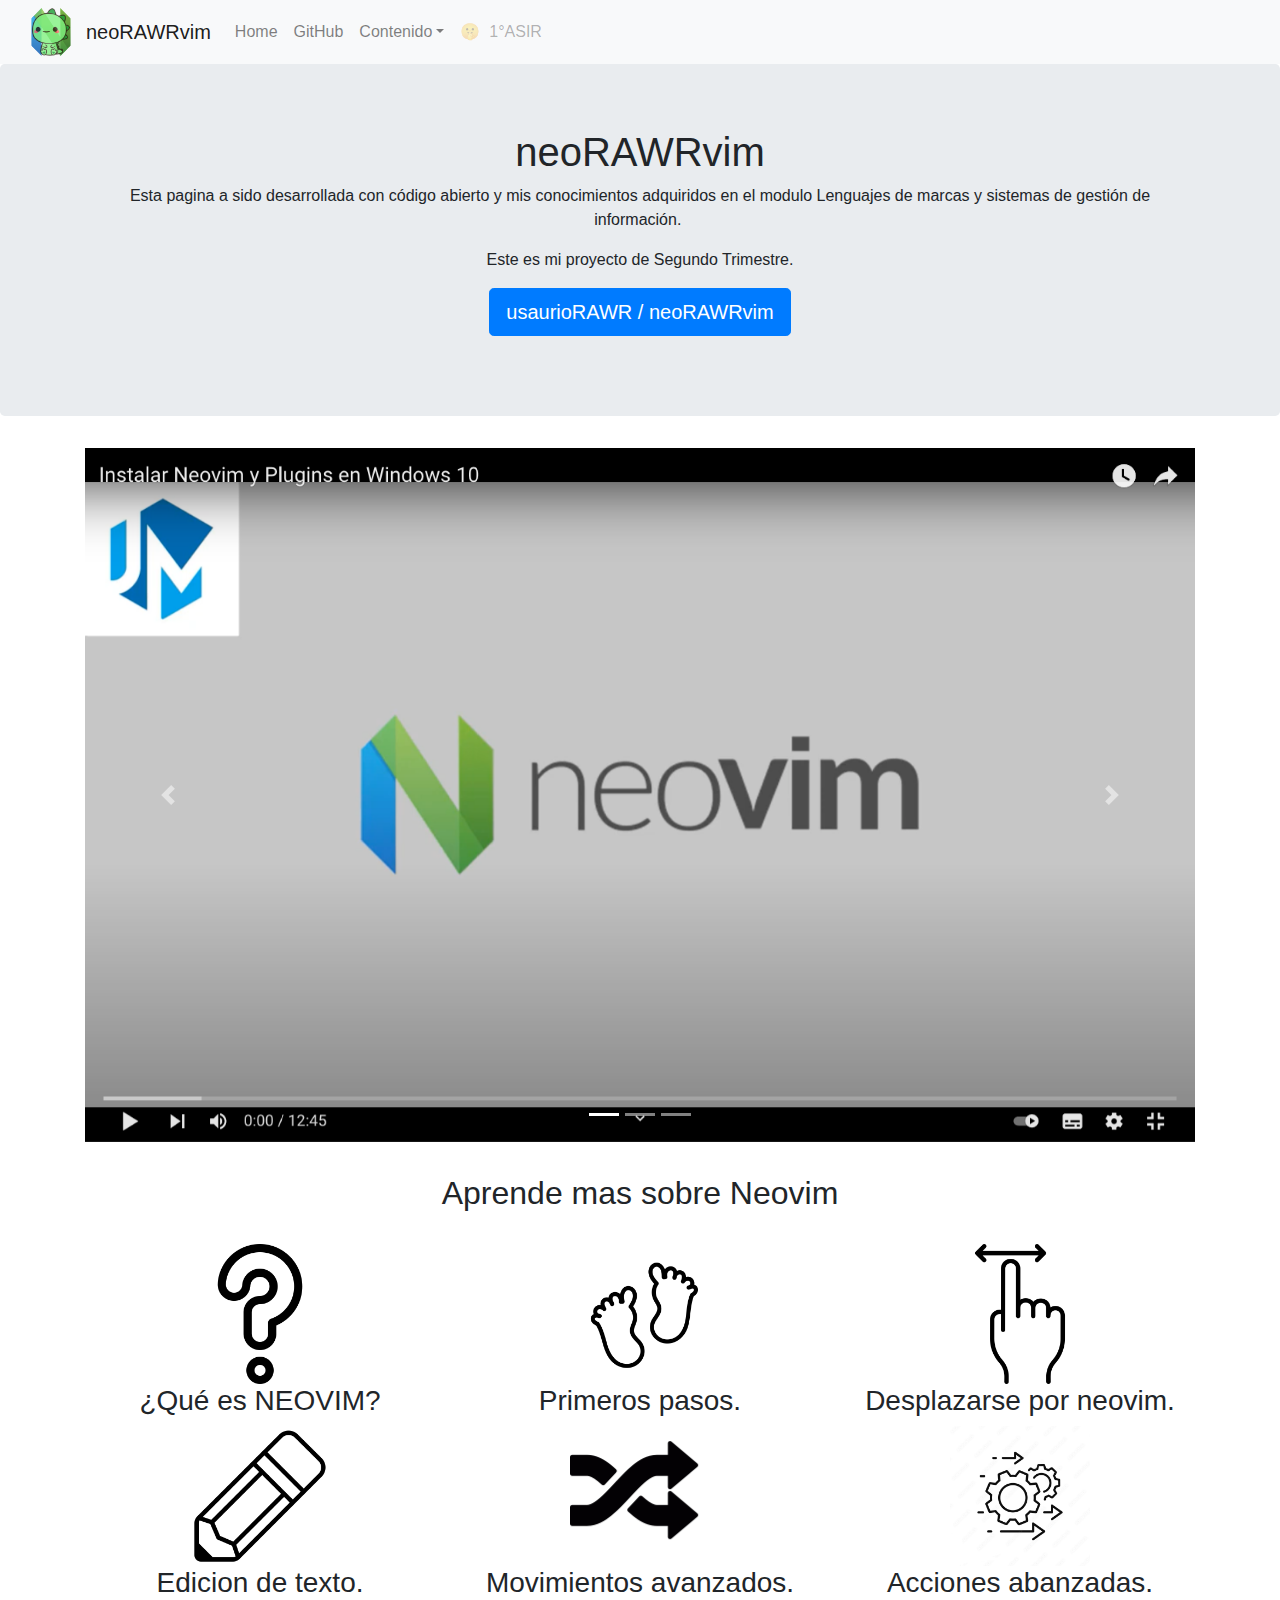
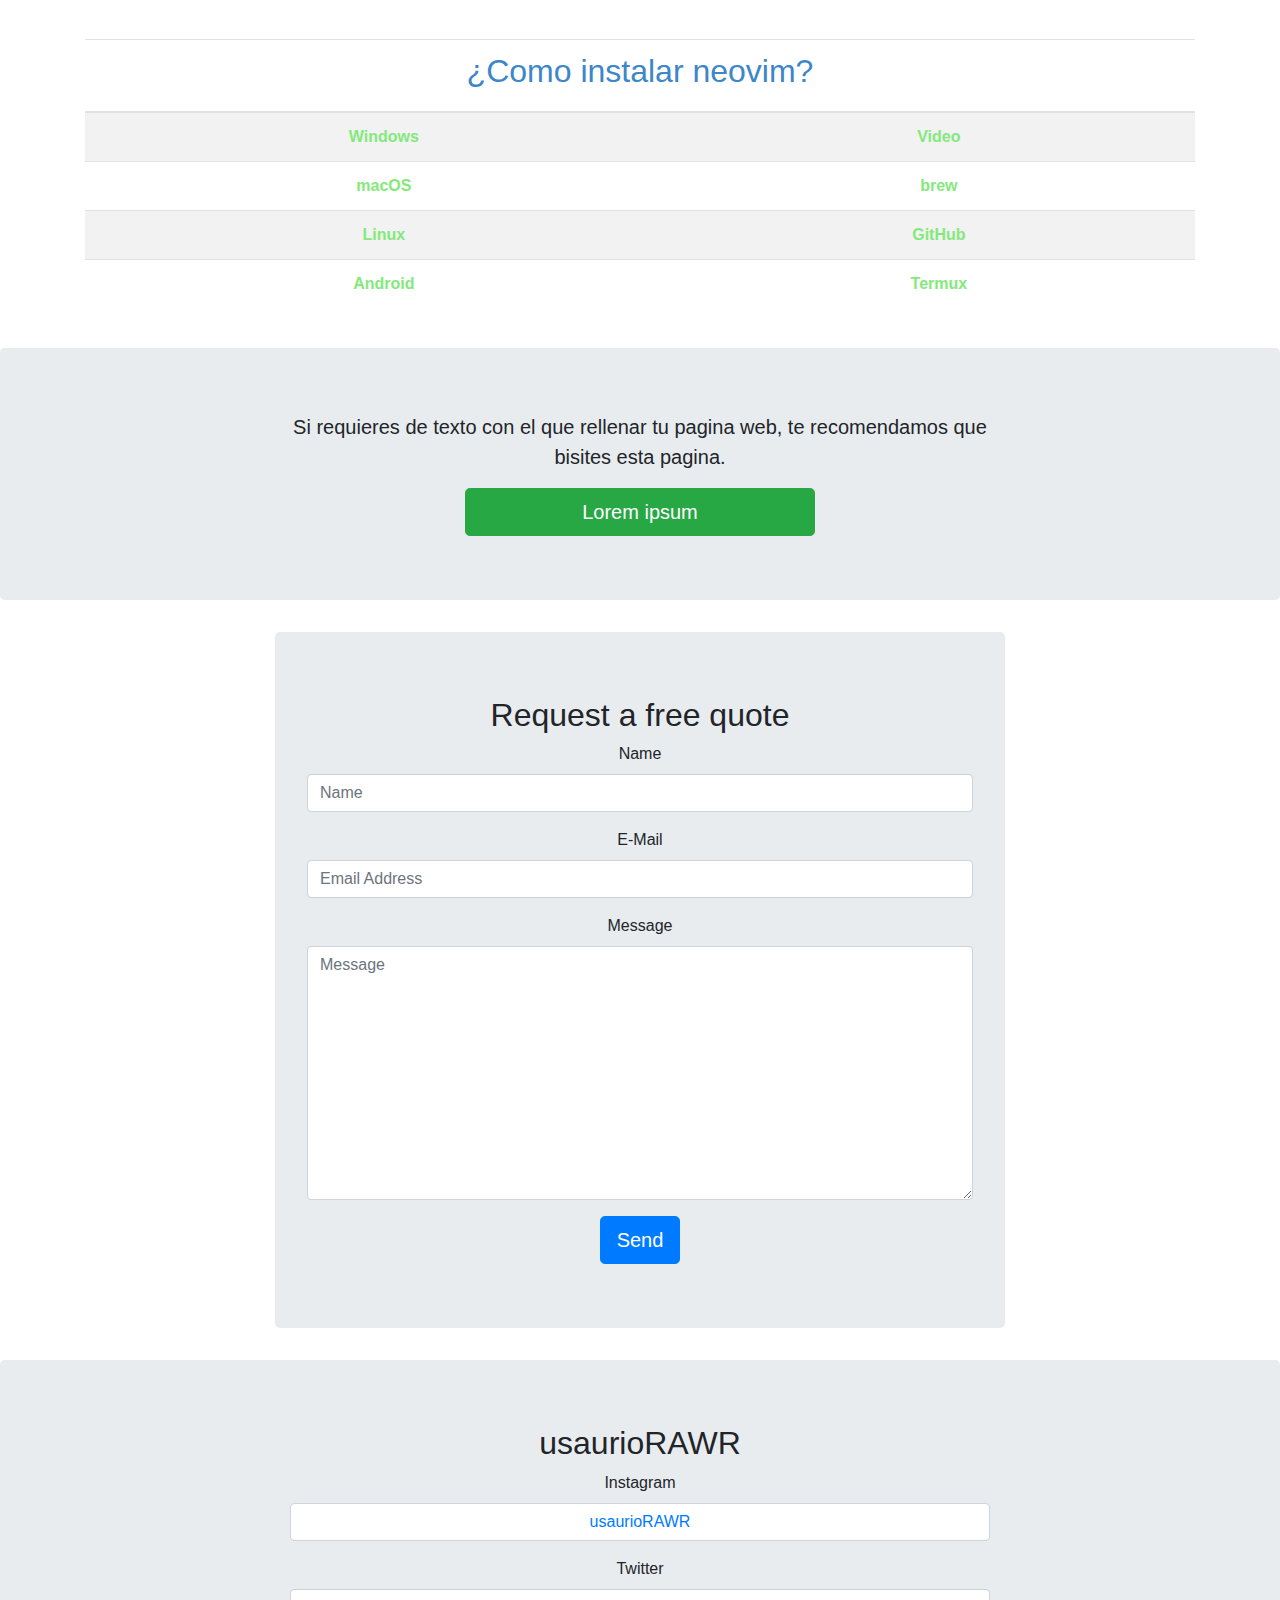
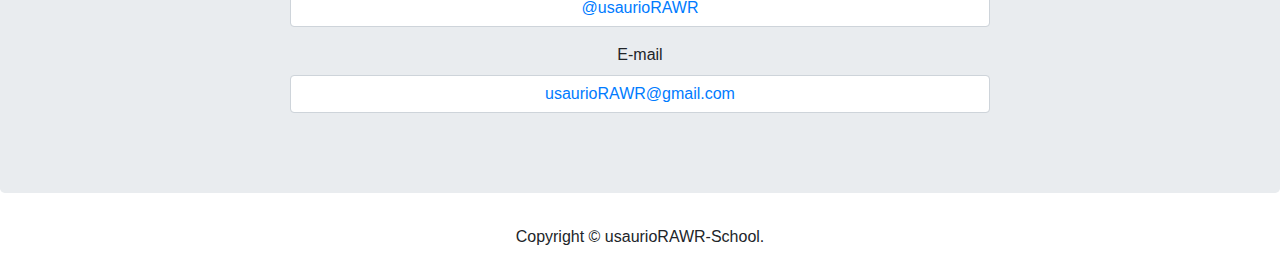
==== index.html @ 0fd1523d "neoRAWRvim" ====
<!DOCTYPE html>
<html lang="en">
	<head>
		<meta charset="UTF-8">
		<meta http-equiv="X-UA-Compatible" content="IE=edge">
		<meta name="viewport" content="width=device-width, initial-scale=1">
		<title>Home - neoRAWRvim</title>
		<link href="css/bootstrap-4.4.1.css" rel="stylesheet">
		<link rel="icon" type="image/x-icon" href="imagenes/dino_icon_verde_32px.ico">
	</head>

	<body>
		<nav class="navbar navbar-expand-lg navbar-light bg-light">
			<a href="index.html">
				<img src="imagenes/neoRAWRvim.svg" width="70" height="48" role="img" alt="dino">
				<a class="navbar-brand" href="index.html">neoRAWRvim</a>
			</a>
			
			<button class="navbar-toggler" type="button" data-toggle="collapse" data-target="#navbarSupportedContent" aria-controls="navbarSupportedContent" aria-expanded="false" aria-label="Toggle navigation"> 
				<span class="navbar-toggler-icon"></span> 
			</button>
			<div class="collapse navbar-collapse" id="navbarSupportedContent">
				<ul class="navbar-nav mr-auto">
					<li class="nav-item"> 
						<a class="nav-link" href="index.html">Home <span class="sr-only">(current)</span></a> 
					</li>
					<li class="nav-item"> 
						<a class="nav-link" href="https://github.com/usaurioRAWR/neoRAWRvim">GitHub</a> 
					</li>
					<li class="nav-item dropdown">
						<a class="nav-link dropdown-toggle" href="#" id="navbarDropdown" role="button" data-toggle="dropdown" aria-haspopup="true" aria-expanded="false">Contenido</a>
						<div class="dropdown-menu" aria-labelledby="navbarDropdown">
							<a class="dropdown-item" href="modulos/que_es_neovim/que_es_neovim.html">¿Como instalar neovim?</a>
							<a class="dropdown-item" href="modulos/que_es_neovim/que_es_neovim.html">¿QUÉ ES NEOVIM?</a>
							<a class="dropdown-item" href="modulos/primeros_pasos/primeros_pasos.html">RIMEROS PASOS</a> 
							<a class="dropdown-item" href="modulos/proximamente/proximamente.html">Desplazarse por neovim</a>
							<a class="dropdown-item" href="modulos/proximamente/proximamente.html">Edicion de texto</a>
							<a class="dropdown-item" href="modulos/proximamente/proximamente.html">Movimientos avanzados</a>
							<a class="dropdown-item" href="modulos/proximamente/proximamente.html">Acciones abanzadas</a> 
						</div>
					</li>
					<li class="nav-item"> 
						<a class="nav-link disabled" href="">🤫&nbsp;&nbsp;1°ASIR</a>
					</li>
				</ul>
				<div class="dropdown-divider"></div>
				<div id="google_translate_element"></div>
			</div>
		</nav>
		
		<header>
			<div class="jumbotron">
				<div class="container">
					<div class="row">
						<div class="col-12">
							<h1 class="text-center">neoRAWRvim</h1>
							<p class="text-center">Esta pagina a sido desarrollada con código abierto y mis conocimientos adquiridos en el modulo Lenguajes de marcas y sistemas de gestión de información.&nbsp;</p>
							<p class="text-center">Este es mi proyecto de Segundo Trimestre.</p>
							<p class="text-center"><a class="btn btn-primary btn-lg" href="https://github.com/usaurioRAWR/neoRAWRvim" role="button">usaurioRAWR / neoRAWRvim</a> </p>
						</div>
					</div>
				</div>
			</div>
		</header>
		
		<section>
			<div class="container">
				<div id="carouselExampleIndicators" class="carousel slide" data-ride="carousel">
					<ol class="carousel-indicators">
						<li data-target="#carouselExampleIndicators" data-slide-to="0" class="active"></li>
						<li data-target="#carouselExampleIndicators" data-slide-to="1"></li>
						<li data-target="#carouselExampleIndicators" data-slide-to="2"></li>
					</ol>
					<div class="carousel-inner">
						<div class="carousel-item active">
							<a href="modulos/instalar/instalar.html#Windows_video">
								<img class="d-block w-100" src="modulos/instalar/img/neovim_yt_2.png" alt="First slide">
							</a>
						</div>
						<div class="carousel-item">
							<a href="modulos/primeros_pasos/primeros_pasos.html#Smile">
								<img class="d-block w-100" src="modulos/primeros_pasos/img/smile.png" alt="Second slide">
							</a>
						</div>
						<div class="carousel-item">
								<img class="d-block w-100" src="imagenes/Everonemuppets_2.png" alt="Third slide">
						</div>
					</div>
					<a class="carousel-control-prev" href="#carouselExampleIndicators" role="button" data-slide="prev">
						<span class="carousel-control-prev-icon" aria-hidden="true"></span>
						<span class="sr-only">Previous</span>
					</a>
					<a class="carousel-control-next" href="#carouselExampleIndicators" role="button" data-slide="next">
						<span class="carousel-control-next-icon" aria-hidden="true"></span>
						<span class="sr-only">Next</span>
					</a>
				</div>
			</div>
			<br>
			
			<div class="container">
				<div class="row">
					<div class="col-lg-12 mb-4 mt-2 text-center">
					<h2>Aprende mas sobre Neovim</h2>
					</div>
				</div>
			</div>
			<div class="container ">
				<div class="row">
					<div class="col-lg-4 col-md-6 col-sm-12 text-center">
				  	  <a href="modulos/que_es_neovim/que_es_neovim.html">
							<img class="#rounded-circle" alt="HTML" style="width: 140px; height: 140px;" src="imagenes/signo-de-interrogacion.png" data-holder-rendered="true">
						</a>
						<h3>¿Qué es NEOVIM?</h3>
					</div>
					<div class="col-lg-4 col-md-6 col-sm-12 text-center">
						<a href="modulos/primeros_pasos/primeros_pasos.html">
							<img class="#rounded-circle" alt="CSS" style="width: 140px; height: 140px;" src="imagenes/MMM - priemros pasos.png" data-holder-rendered="true">
						</a>
					  <h3>Primeros pasos.</h3>
				  </div>
					<div class="col-lg-4 col-md-6 col-sm-12 text-center">
						<a href="modulos/proximamente/proximamente.html">
							<img class="#rounded-circle" alt="SVG" style="width: 140px; height: 140px;" src="imagenes/MMM - desplazarse.svg" data-holder-rendered="true">
						</a>
						<h3>Desplazarse por neovim.</h3>
					</div>
					<div class="col-lg-4 col-md-6 col-sm-12 text-center">
						<a href="modulos/proximamente/proximamente.html">
							<img class="#rounded-circle" alt="XHTML" style="width: 140px; height: 140px;" src="imagenes/MMM - editar.svg" data-holder-rendered="true">
						</a>
						<h3>Edicion de texto.</h3>
					</div>
					<div class="col-lg-4 col-md-6 col-sm-12 text-center">
						<a href="modulos/proximamente/proximamente.html">
							<img class="'rounded-circle" alt="Markdown" style="width: 140px; height: 140px;" src="imagenes/MMM - avanzado2.svg" data-holder-rendered="true">
						</a>
						<h3>Movimientos avanzados.</h3>
					</div>
					<div class="col-lg-4 col-md-6 col-sm-12 text-center">
						<a href="modulos/proximamente/proximamente.html">
							<img class="#rounded-circle" alt="JavaScript" style="width: 140px; height: 140px;" src="imagenes/MMM - Acciones avanzadas.svg" data-holder-rendered="true">
						</a>
						<h3>Acciones abanzadas.</h3>
					</div>
				</div>
			</div>
			<br>
			
			<div class="container mt-2">
				<div class="row">
					<div class="col-12">
						<div class="text-center">
							<table class="table table-striped">
								<thead>
									<tr>
										<th scope="col" colspan="2">
											<a class="so_t" href="modulos/instalar/instalar.html">
												<h2 class="text-center">¿Como instalar neovim?</h2>
											</a>
										</th>
									</tr>
								</thead>
								<tbody>
									<tr>
										<th scope="row">
											<a class="so" href="modulos/instalar/instalar.html#Windows">
												Windows
											</a>
										</th>
										<th scope="row">
											<a class="so" href="modulos/instalar/instalar.html#Windows_video">
												Video
											</a>
										</th>
									</tr>
								  <tr>
										<th scope="row">
										  <a class="so" href="modulos/instalar/instalar.html#macOS">
												macOS
											</a>
										</th>
										<th scope="row">
											<a class="so" href="https://formulae.brew.sh/formula/neovim#default">
											brew
										</a>
										</th>
									</tr>
									<tr>
										<th scope="row">
											<a class="so" href="modulos/instalar/instalar.html#Linux">
												Linux
											</a>
										</th>
										<th scope="row">
											<a class="so" href="https://github.com/neovim/neovim/wiki/Installing-Neovim#linux">
												GitHub
											</a>
										</th>
									</tr>
									<tr>
										<th scope="row">
											<a class="so" href="modulos/instalar/instalar.html#Android">
											Android
										</a>
										</th>
										<th scope="row">
											<a class="so" href="https://play.google.com/store/apps/details?id=com.termux">
												Termux
											</a>
										</th>
									</tr>
								</tbody>
							</table>	
						</div>	  
				  	</div>
				</div>
			</div>
			<br>
			
			<div class="jumbotron">
				<div class="container">
					<div class="row">
						<div class="text-center col-md-8 col-12 mx-auto">
							<p class="lead">Si requieres de texto con el que rellenar tu pagina web, te recomendamos que bisites esta pagina.</p>
						</div>
					</div>
					<div class="row">
						<div class="col-sm-4 col-auto mx-auto"> <a class="btn btn-block btn-lg btn-success" href="https://www.lipsum.com/" title="">Lorem ipsum</a> </div>
					</div>
				</div>
			</div>
		</section>
		
		<div class="container">
		  <div class="row">
			<div class="col-12 col-md-8 mx-auto">
			  <div class="jumbotron">
				<div class="row text-center">
				  <div class="text-center col-12">
					<h2>Request a free quote</h2>
				  </div>
				  <div class="text-center col-12">
					<!-- CONTACT FORM https://github.com/jonmbake/bootstrap3-contact-form -->
					<form id="feedbackForm" class="text-center">
					  <div class="form-group">
						<label for="name">Name</label>
						<input type="text" class="form-control" id="name" name="name" placeholder="Name" aria-describedby="nameHelp">
						<span id="nameHelp" class="form-text text-muted" style="display: none;">Please enter your name.</span>
					  </div>
					  <div class="form-group">
						<label for="email">E-Mail</label>
						<input type="email" class="form-control" id="email" name="email" placeholder="Email Address" aria-describedby="emailHelp">
						<span id="emailHelp" class="form-text text-muted" style="display: none;">Please enter a valid e-mail address.</span>
					  </div>
					  <div class="form-group">
						<label for="message">Message</label>
						<textarea rows="10" cols="100" class="form-control" id="message" name="message" placeholder="Message" aria-describedby="messageHelp"></textarea>
						<span id="messageHelp" class="form-text text-muted" style="display: none;">Please enter a message.</span>
					  </div>
					  <button type="submit" id="feedbackSubmit" class="btn btn-primary btn-lg"> Send</button>
					</form>
				  </div>
				</div>
			  </div>
			</div>
		  </div>
		</div>
		
		<div class="jumbotron">
			<div class="row text-center">
				<div class="text-center col-12">
					<h2>usaurioRAWR</h2>
				</div>
				<div class="container">
					<div class="row">
						<div class="col-12 col-md-8 mx-auto">
							<div class="text-center col-12">
								<div class="text-center">
									<div class="form-group">
										<label for="name">Instagram</label>
										<p type="text" class="form-control">
										<a href="https://www.instagram.com/usauriorawr/">usaurioRAWR</a>
										</p>							 
									</div>
									<div class="form-group">
										<label for="name">Twitter</label>
										<p type="text" class="form-control">
										<a href="https://twitter.com/usaurioRAWR">@usaurioRAWR</a>
										</p>
									</div>
									<div class="form-group">
										<label for="name">E-mail</label>
										<p type="text" class="form-control">
										<a href="mailto:usaurioRAWR@gmail.com">usaurioRAWR@gmail.com</a>
										</p>
									</div>
								</div>
							</div>
						</div>
					</div>
				</div>
			</div>
		</div>
		
		<footer class="text-center">
			<div class="container">
				<div class="row">
					<div class="col-12">
						<p>Copyright © usaurioRAWR-School.</p>
					</div>
				</div>
			</div>
		</footer>
		
		<script src="js/google_translate_element.js"></script> 	
 		<script src="//translate.google.com/translate_a/element.js?cb=googleTranslateElementInit"></script>
		<script src="js/jquery-3.4.1.min.js"></script> 
		<script src="js/popper.min.js"></script> 
		<script src="js/bootstrap-4.4.1.js"></script>
		
	</body>
	
</html>
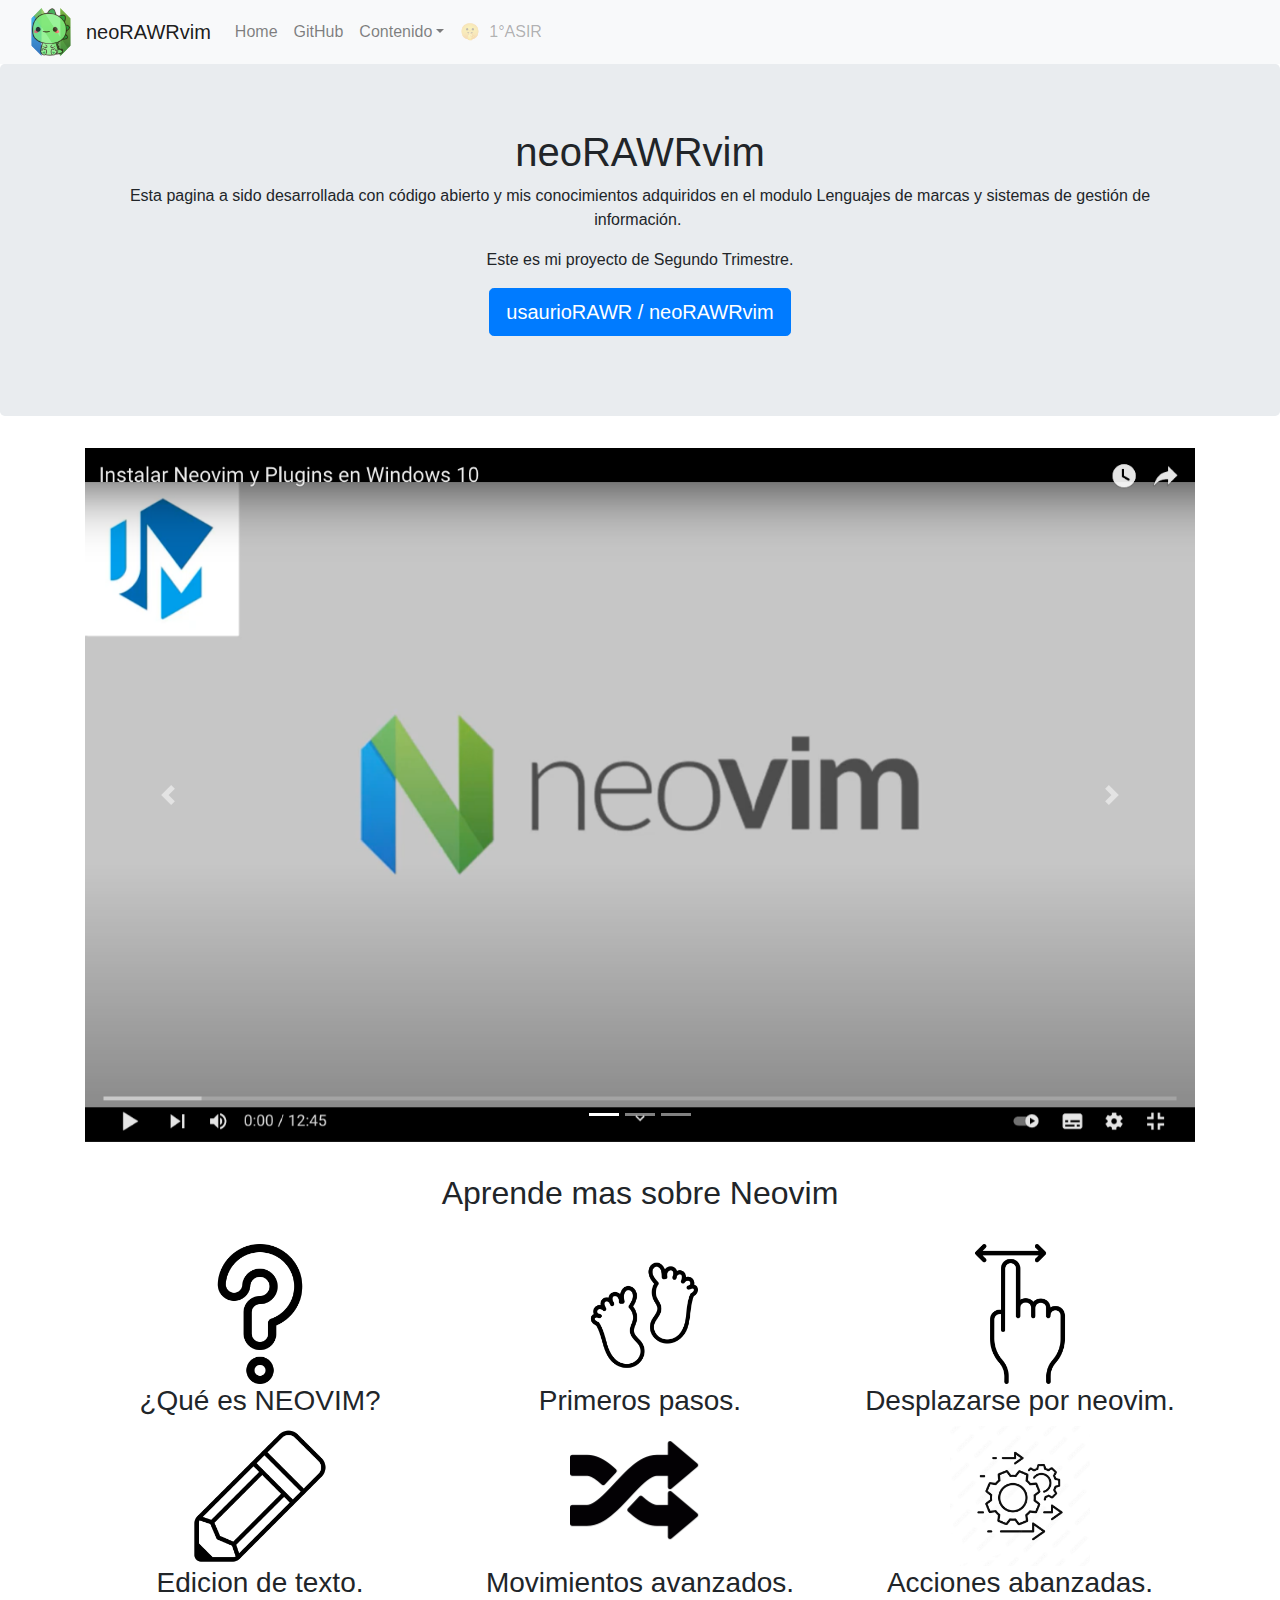
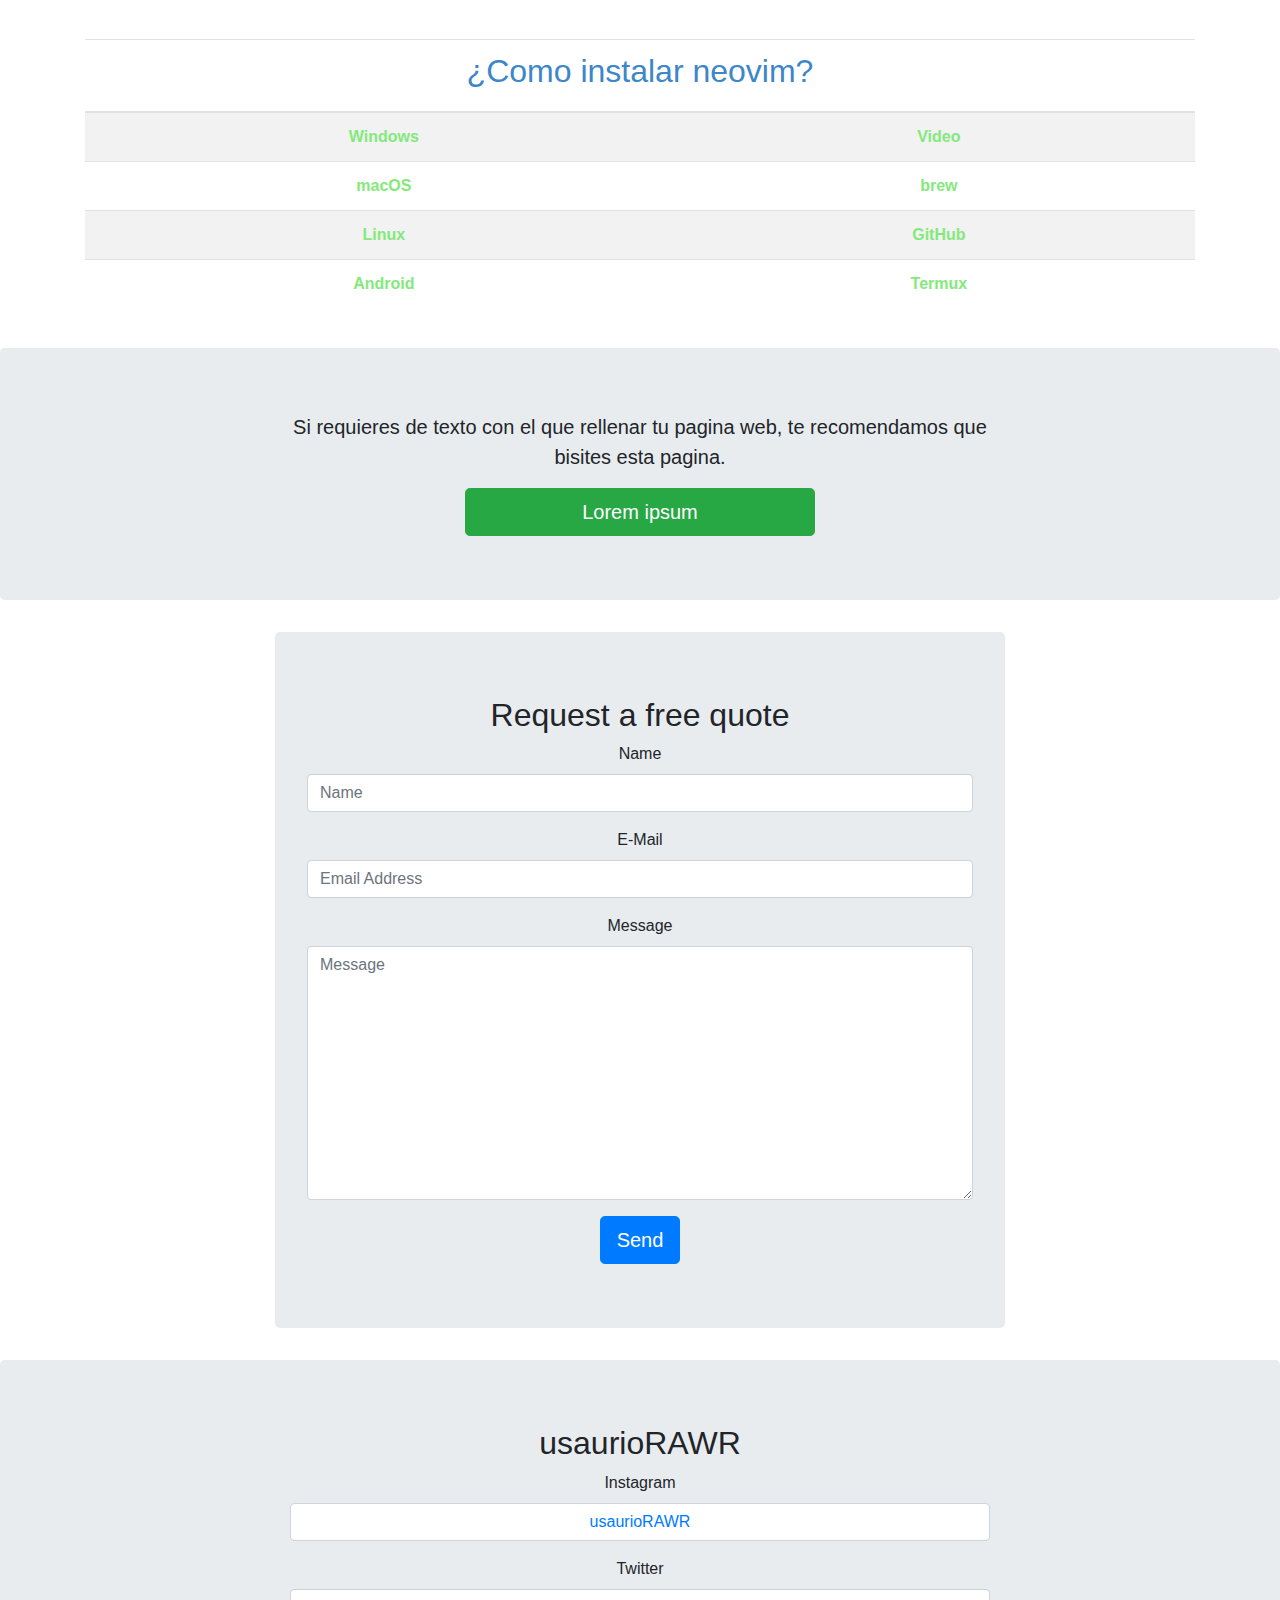
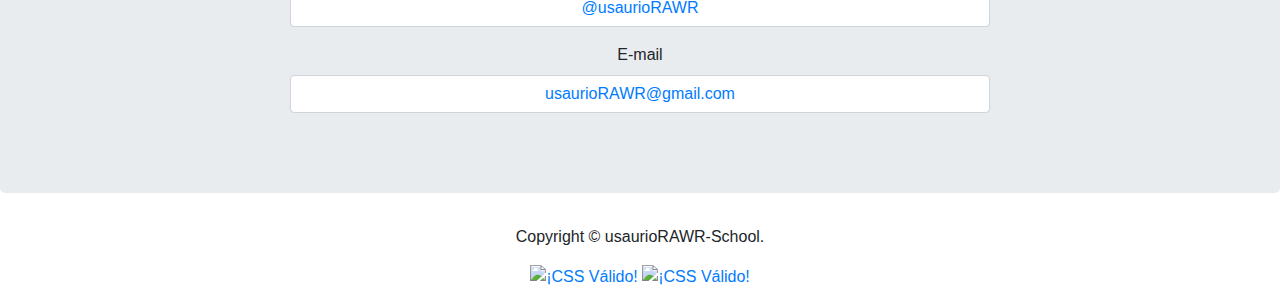
==== commit acd7b814: "neoRAWRvim" ====
--- a/index.html
+++ b/index.html
@@ -309,6 +309,20 @@
 					<div class="col-12">
 						<p>Copyright © usaurioRAWR-School.</p>
 					</div>
+					<div class="col-12">
+						<p>
+							<a href="https://jigsaw.w3.org/css-validator/check/referer">
+								<img style="border:0;width:88px;height:31px"
+									src="https://jigsaw.w3.org/css-validator/images/vcss"
+									alt="¡CSS Válido!" />
+							</a>
+							<a href="https://jigsaw.w3.org/css-validator/check/referer">
+								<img style="border:0;width:88px;height:31px"
+									src="https://jigsaw.w3.org/css-validator/images/vcss-blue"
+									alt="¡CSS Válido!" />
+							</a>
+						</p>
+					</div>
 				</div>
 			</div>
 		</footer>
